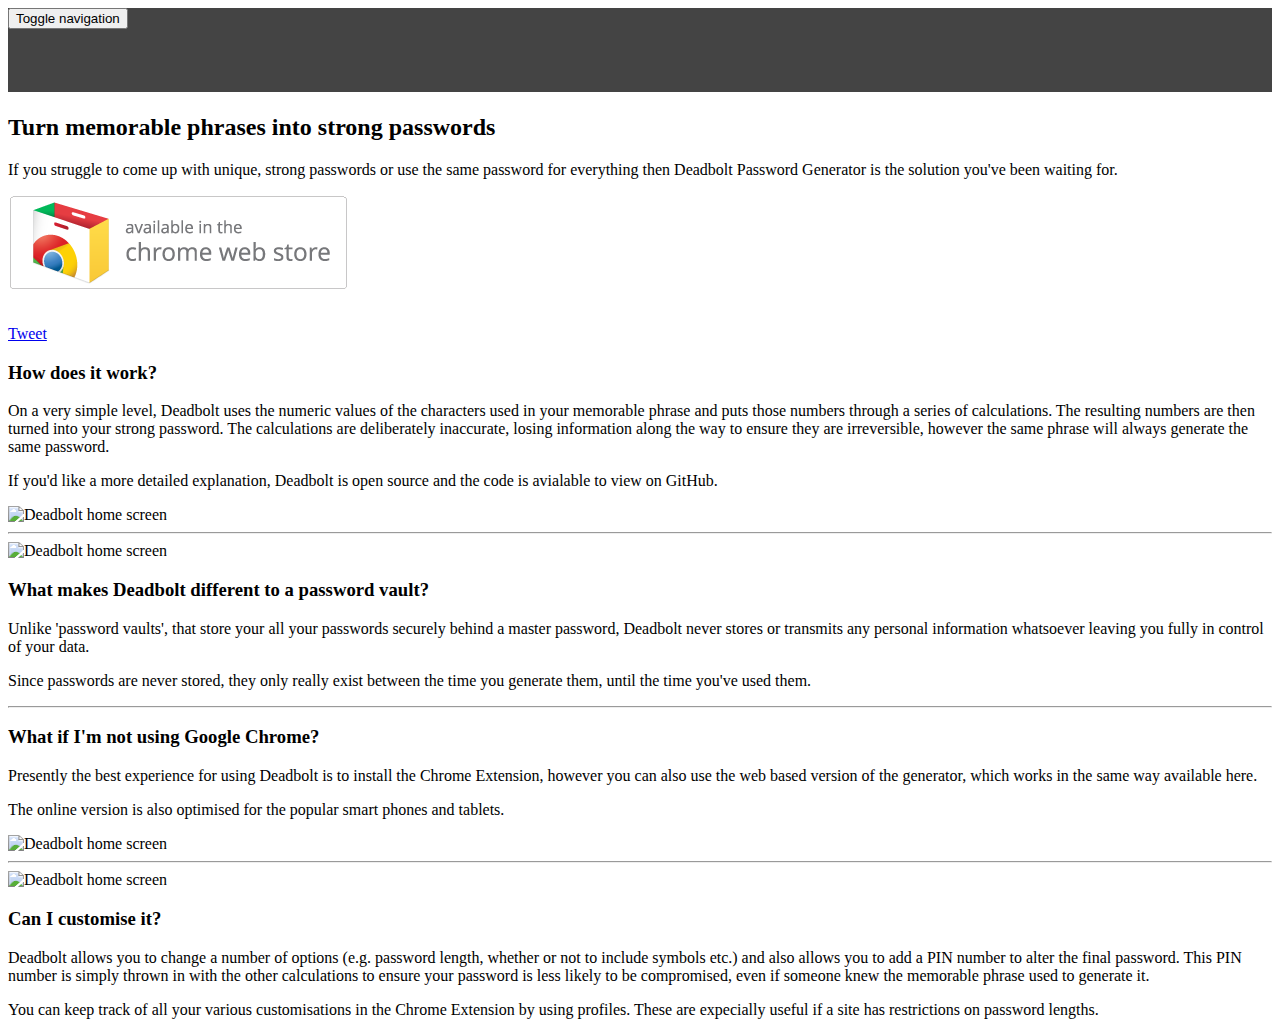
==== website/index.htm @ 903c3d5d "Basic Bootstrapping and wording" ====
﻿<!DOCTYPE html>
<html lang="en">
<head>
    <meta charset="utf-8">
    <meta http-equiv="X-UA-Compatible" content="IE=edge">
    <meta name="viewport" content="width=device-width, initial-scale=1">
    <meta name="description" content="">
    <meta name="author" content="">
    <link rel="shortcut icon" href="../../assets/ico/favicon.ico">

    <title>Jumbotron Template for Bootstrap</title>

    <!-- Bootstrap core CSS -->
    <link href="/css/bootstrap.min.css" rel="stylesheet">

    <!-- Custom styles for this template -->
    <link href="jumbotron.css" rel="stylesheet">

    <!-- HTML5 shim and Respond.js IE8 support of HTML5 elements and media queries -->
    <!--[if lt IE 9]>
      <script src="https://oss.maxcdn.com/libs/html5shiv/3.7.0/html5shiv.js"></script>
      <script src="https://oss.maxcdn.com/libs/respond.js/1.4.2/respond.min.js"></script>
    <![endif]-->

    <style>
        h1 {
            background: url('/images/deadbolt-logo.png');
            width: 198px;
            height: 42px;
        }
        h1 span { display: none; }
        h1 a { 
            display: block;
            height: 42px;
            width: 198px;
        }
        .navbar {
            background-color: #444;
            border-radius: 0;
            margin-bottom: 0;
        }
        #social-buttons{ margin-top:5px;}
        .jumbotron {
            background: url('/images/squared_metal.png');
        }
    </style>
</head>

<body>

    <div class="navbar navbar-inverse" role="navigation">
        <div class="container">
            <div class="navbar-header">
                <button type="button" class="navbar-toggle" data-toggle="collapse" data-target=".navbar-collapse">
                    <span class="sr-only">Toggle navigation</span>
                    <span class="icon-bar"></span>
                    <span class="icon-bar"></span>
                    <span class="icon-bar"></span>
                </button>
                <h1><a href="/"><span>Deadbolt Password Generator</span></a></h1>
            </div>
            <div class="navbar-collapse collapse">
                
            </div><!--/.navbar-collapse -->
        </div>
    </div>

    <div class="jumbotron">
        <div class="container">
            <h2>Turn memorable phrases into strong passwords</h2>
            <p>If you struggle to come up with unique, strong passwords or use the same password for everything then Deadbolt Password Generator is the solution you've been waiting for.</p>
            <div class="row">
                <div id="web-store" class="col-md-4">
                    <img src="images/available-in-the-chrome-web-store.png" class="img-responsive" />
                </div>
                <div id="social-buttons" class="col-md-8">
                    <iframe src="http://www.facebook.com/plugins/like.php?href=http%3A%2F%2Fwww.deadboltpasswordgenerator.com&amp;layout=button_count&amp;show_faces=false&amp;width=450&amp;action=like&amp;font=trebuchet+ms&amp;colorscheme=light&amp;height=21" scrolling="no" frameborder="0" style="border:none; overflow:hidden; width:225px; height:21px;" allowtransparency="true"></iframe>
                    <br />
                    <a href="https://twitter.com/share" class="twitter-share-button" data-url="http://www.deadboltpasswordgenerator.com" data-via="bittenbytailfly">Tweet</a>
                    <script>!function (d, s, id) { var js, fjs = d.getElementsByTagName(s)[0], p = /^http:/.test(d.location) ? 'http' : 'https'; if (!d.getElementById(id)) { js = d.createElement(s); js.id = id; js.src = p + '://platform.twitter.com/widgets.js'; fjs.parentNode.insertBefore(js, fjs); } }(document, 'script', 'twitter-wjs');</script>
                    <br />
                    <!-- Place this tag where you want the +1 button to render. -->
                    <div class="g-plusone" data-annotation="inline" data-width="300" data-href="http://www.deadboltpasswordgenerator.com"></div>

                    <!-- Place this tag after the last +1 button tag. -->
                    <script type="text/javascript">
                        window.___gcfg = { lang: 'en-GB' };

                        (function () {
                            var po = document.createElement('script'); po.type = 'text/javascript'; po.async = true;
                            po.src = 'https://apis.google.com/js/platform.js';
                            var s = document.getElementsByTagName('script')[0]; s.parentNode.insertBefore(po, s);
                        })();
                    </script>
                </div>
            </div>
        </div>
    </div>

    <div class="container">

        <div class="row">
            <div class="col-md-7">
                <h3>How does it work?</h3>
                <p>On a very simple level, Deadbolt uses the numeric values of the characters used in your memorable phrase and puts those numbers through a series of calculations. 
                  The resulting numbers are then turned into your strong password. The calculations are deliberately inaccurate, losing information along the way to ensure they are irreversible, however the same phrase will always generate the same password.</p>
                <p>If you'd like a more detailed explanation, Deadbolt is open source and the code is avialable to view on GitHub.</p>
            </div>
            <div class="col-md-5">
                <img class="img-responsive img-rounded" src="/images/screenshot-home.png" alt="Deadbolt home screen">
            </div>
        </div>

        <hr />

        <div class="row">
            <div class="col-md-5">
                <img class="img-responsive img-rounded" src="/images/screenshot-home.png" alt="Deadbolt home screen">
            </div>
            <div class="col-md-7">
                <h3>What makes Deadbolt different to a password vault?</h3>
                <p>
                    Unlike 'password vaults', that store your all your passwords securely behind a master password, Deadbolt never stores or transmits any personal information whatsoever leaving you fully in control of your data.
                </p>
                <p>Since passwords are never stored, they only really exist between the time you generate them, until the time you've used them.</p>
            </div>
        </div>

        <hr />

        <div class="row">
            <div class="col-md-7">
                <h3>What if I'm not using Google Chrome?</h3>
                <p>
                    Presently the best experience for using Deadbolt is to install the Chrome Extension, however you can also use the web based version of the generator, which works in the same way
                    available here.
                </p>
                <p>The online version is also optimised for the popular smart phones and tablets.</p>
            </div>
            <div class="col-md-5">
                <img class="img-responsive img-rounded" src="/images/screenshot-home.png" alt="Deadbolt home screen">
            </div>
        </div>

        <hr />

        <div class="row">
            <div class="col-md-5">
                <img class="img-responsive img-rounded" src="/images/screenshot-home.png" alt="Deadbolt home screen">
            </div>
            <div class="col-md-7">
                <h3>Can I customise it?</h3>
                <p>
                    Deadbolt allows you to change a number of options (e.g. password length, whether or not to include symbols etc.) and also allows you to add a PIN number to alter the final password. This
                    PIN number is simply thrown in with the other calculations to ensure your password is less likely to be compromised, even if someone knew the memorable phrase used to generate it.
                </p>
                <p>You can keep track of all your various customisations in the Chrome Extension by using profiles. These are expecially useful if a site has restrictions on password lengths.</p>
            </div>
        </div>

    </div>

</body>
</html>
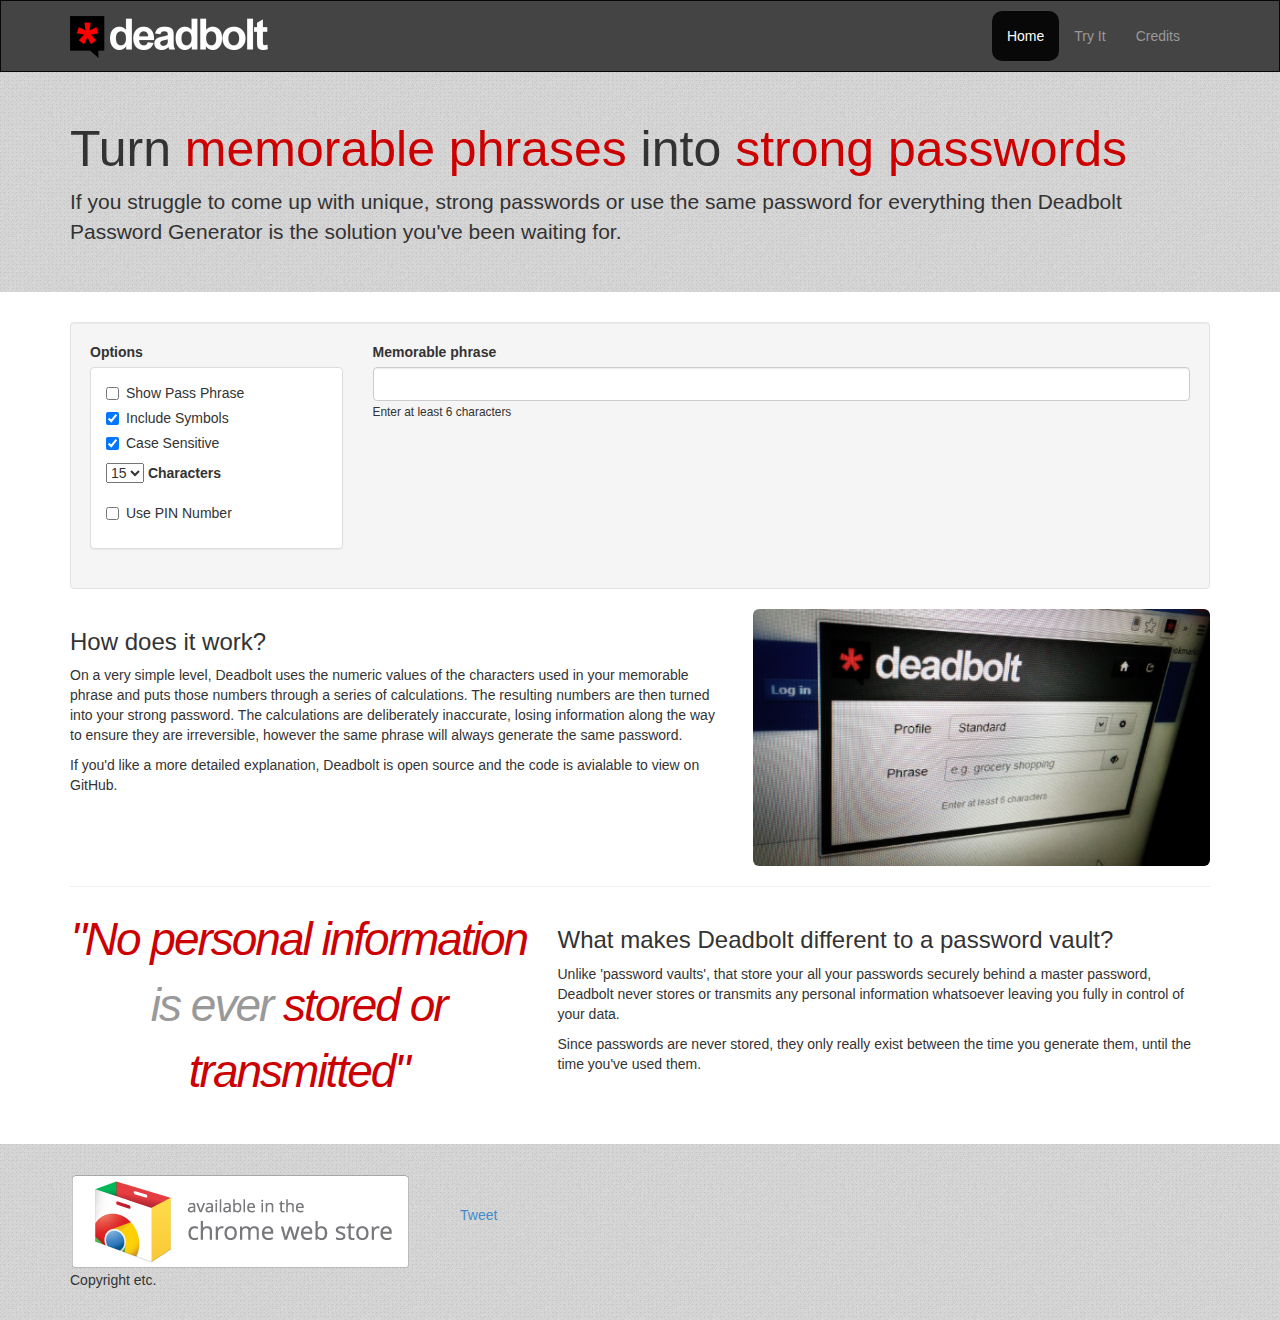
==== commit 81eebc30: "Minor tweaks to home page" ====
--- a/website/index.htm
+++ b/website/index.htm
@@ -11,10 +11,7 @@
     <title>Jumbotron Template for Bootstrap</title>
 
     <!-- Bootstrap core CSS -->
-    <link href="/css/bootstrap.min.css" rel="stylesheet">
-
-    <!-- Custom styles for this template -->
-    <link href="jumbotron.css" rel="stylesheet">
+    <link href="css/bootstrap.min.css" rel="stylesheet">
 
     <!-- HTML5 shim and Respond.js IE8 support of HTML5 elements and media queries -->
     <!--[if lt IE 9]>
@@ -24,9 +21,11 @@
 
     <style>
         h1 {
-            background: url('/images/deadbolt-logo.png');
+            background: url('images/deadbolt-logo.png');
             width: 198px;
             height: 42px;
+            margin: 0;
+            margin-top: 5px;
         }
         h1 span { display: none; }
         h1 a { 
@@ -34,14 +33,35 @@
             height: 42px;
             width: 198px;
         }
+        h2 { font-size: 50px; }
+        h2 strong { color: #c00;font-weight: normal; }
         .navbar {
             background-color: #444;
             border-radius: 0;
             margin-bottom: 0;
+            padding: 10px;
         }
         #social-buttons{ margin-top:5px;}
-        .jumbotron {
-            background: url('/images/squared_metal.png');
+        .jumbotron, .footer {
+            background: url('images/squared_metal.png');
+            padding: 30px 0;
+        }
+        .footer { margin-top: 30px;
+        }
+        .nav .active a {
+             border-radius: 10px;
+            
+        }
+        .quote {
+            font-style: italic;
+            font-size: 46px;
+            font-weight: lighter;
+            letter-spacing: -2px;
+            text-align: center;
+            color: #c00;
+        }
+        .checkbox {
+            margin-top: 0;
         }
     </style>
 </head>
@@ -59,16 +79,179 @@
                 </button>
                 <h1><a href="/"><span>Deadbolt Password Generator</span></a></h1>
             </div>
-            <div class="navbar-collapse collapse">
-                
+            <div class="navbar-collapse collapse pull-right">
+                <ul class="nav navbar-nav">
+                    <li class="active"><a href="#">Home</a></li>
+                    <li><a href="#about">Try It</a></li>
+                    <li><a href="#contact">Credits</a></li>
+                  </ul>
             </div><!--/.navbar-collapse -->
         </div>
     </div>
 
     <div class="jumbotron">
         <div class="container">
-            <h2>Turn memorable phrases into strong passwords</h2>
+            <h2>Turn <strong>memorable phrases</strong> into <strong>strong passwords</strong></h2>
             <p>If you struggle to come up with unique, strong passwords or use the same password for everything then Deadbolt Password Generator is the solution you've been waiting for.</p>
+            
+        </div>
+    </div>
+
+    <div class="container">
+
+
+        <div class="well">
+           
+        <div class="row">
+            
+
+            
+            <div class="col-md-3">
+                <label>Options</label>
+                <div class="panel panel-default">
+                    <div class="panel-body">
+
+                        
+                        <div class="checkbox">
+                            <label>
+                                <input type="checkbox" data-bind="checked: showPassPhrase"> Show Pass Phrase
+                            </label>
+                        </div>
+                        <div class="checkbox">
+                            <label>
+                                <input type="checkbox" data-bind="checked: includeSymbols"> Include Symbols
+                            </label>
+                        </div>
+
+                        <div class="checkbox">
+                            <label>
+                                <input type="checkbox" data-bind="checked: caseSensitive"> Case Sensitive
+                            </label>
+                        </div>
+                        <div class="form-group">
+                            <select data-bind="value: characters">
+                                <option>5</option>
+                                <option>6</option>
+                                <option>7</option>
+                                <option>8</option>
+                                <option>9</option>
+                                <option>10</option>
+                                <option>11</option>
+                                <option>12</option>
+                                <option>13</option>
+                                <option>14</option>
+                                <option>15</option>
+                            </select>
+                            <label>Characters</label>
+                        </div>
+
+
+                        <div class="checkbox">
+                            <label>
+                                <input type="checkbox" data-bind="checked: usePinNumber"> Use PIN Number
+                            </label>
+                        </div>
+                        <div data-bind="visible: usePinNumber">
+                            <div class="pinNumber">
+                                <select data-bind="value: pin1">
+                                    <option>0</option>
+                                    <option>1</option>
+                                    <option>2</option>
+                                    <option>3</option>
+                                    <option>4</option>
+                                    <option>5</option>
+                                    <option>6</option>
+                                    <option>7</option>
+                                    <option>8</option>
+                                    <option>9</option>
+                                </select>
+                                <select data-bind="value: pin2">
+                                    <option>0</option>
+                                    <option>1</option>
+                                    <option>2</option>
+                                    <option>3</option>
+                                    <option>4</option>
+                                    <option>5</option>
+                                    <option>6</option>
+                                    <option>7</option>
+                                    <option>8</option>
+                                    <option>9</option>
+                                </select>
+                                <select data-bind="value: pin3">
+                                    <option>0</option>
+                                    <option>1</option>
+                                    <option>2</option>
+                                    <option>3</option>
+                                    <option>4</option>
+                                    <option>5</option>
+                                    <option>6</option>
+                                    <option>7</option>
+                                    <option>8</option>
+                                    <option>9</option>
+                                </select>
+                                <select data-bind="value: pin4">
+                                    <option>0</option>
+                                    <option>1</option>
+                                    <option>2</option>
+                                    <option>3</option>
+                                    <option>4</option>
+                                    <option>5</option>
+                                    <option>6</option>
+                                    <option>7</option>
+                                    <option>8</option>
+                                    <option>9</option>
+                                </select>
+                            </div>
+                        </div>
+
+                    </div>
+                </div>
+            </div>
+
+            <div class="col-md-9">
+                <div class="form-group">
+                    <label for="memorablePhrase">Memorable phrase</label>
+                    <input type="text" class="form-control" id="memorablePhrase" data-bind="valueUpdate: 'afterkeydown', value: memorablePhrase" />
+                    <small class="muted" data-bind="html: remainingChars, visible: !minPhraseLengthMet()">Enter at least 6 characters</small>
+                </div>
+                <button type="button" class="btn btn-primary" data-bind="visible: minPhraseLengthMet, click: generatePassword">Generate Password</button>
+            </div>
+            </div>
+            </div>
+
+                <div class="row">
+                    <div class="col-md-7">
+                        <h3>How does it work?</h3>
+                        <p>
+                            On a very simple level, Deadbolt uses the numeric values of the characters used in your memorable phrase and puts those numbers through a series of calculations.
+                            The resulting numbers are then turned into your strong password. The calculations are deliberately inaccurate, losing information along the way to ensure they are irreversible, however the same phrase will always generate the same password.
+                        </p>
+                        <p>If you'd like a more detailed explanation, Deadbolt is open source and the code is avialable to view on GitHub.</p>
+                    </div>
+                    <div class="col-md-5">
+                        <img class="img-responsive img-rounded" src="images/screenshot-home.png" alt="Deadbolt home screen">
+                    </div>
+                </div>
+
+                <hr />
+
+                <div class="row">
+                    <div class="col-md-5">
+                        <p class="quote">"No personal information <span class="text-muted">is ever </span>stored or transmitted"</p>
+                    </div>
+                    <div class="col-md-7">
+                        <h3>What makes Deadbolt different to a password vault?</h3>
+                        <p>
+                            Unlike 'password vaults', that store your all your passwords securely behind a master password, Deadbolt never stores or transmits any personal information whatsoever leaving you fully in control of your data.
+                        </p>
+                        <p>Since passwords are never stored, they only really exist between the time you generate them, until the time you've used them.</p>
+                    </div>
+                </div>
+
+            </div>
+    
+    <div class="footer">
+        <div class="container">
             <div class="row">
                 <div id="web-store" class="col-md-4">
                     <img src="images/available-in-the-chrome-web-store.png" class="img-responsive" />
@@ -94,71 +277,76 @@
                     </script>
                 </div>
             </div>
+            <div class="row">
+                <div class="col-md-7">
+                    Copyright etc.
+                </div>
+                <div class="col-md-5">
+                    <!-- Place this tag where you want the widget to render. -->
+                    <div class="g-page pull-right" data-width="390" data-href="//plus.google.com/110515526630987178798" data-layout="landscape" data-rel="publisher"></div>
+
+                    <!-- Place this tag after the last widget tag. -->
+                    <script type="text/javascript">
+                        window.___gcfg = { lang: 'en-GB' };
+
+                        (function () {
+                            var po = document.createElement('script'); po.type = 'text/javascript'; po.async = true;
+                            po.src = 'https://apis.google.com/js/platform.js';
+                            var s = document.getElementsByTagName('script')[0]; s.parentNode.insertBefore(po, s);
+                        })();
+                    </script>
+                </div>
+            </div>
         </div>
     </div>
 
-    <div class="container">
-
-        <div class="row">
-            <div class="col-md-7">
-                <h3>How does it work?</h3>
-                <p>On a very simple level, Deadbolt uses the numeric values of the characters used in your memorable phrase and puts those numbers through a series of calculations. 
-                  The resulting numbers are then turned into your strong password. The calculations are deliberately inaccurate, losing information along the way to ensure they are irreversible, however the same phrase will always generate the same password.</p>
-                <p>If you'd like a more detailed explanation, Deadbolt is open source and the code is avialable to view on GitHub.</p>
-            </div>
-            <div class="col-md-5">
-                <img class="img-responsive img-rounded" src="/images/screenshot-home.png" alt="Deadbolt home screen">
-            </div>
-        </div>
-
-        <hr />
-
-        <div class="row">
-            <div class="col-md-5">
-                <img class="img-responsive img-rounded" src="/images/screenshot-home.png" alt="Deadbolt home screen">
-            </div>
-            <div class="col-md-7">
-                <h3>What makes Deadbolt different to a password vault?</h3>
-                <p>
-                    Unlike 'password vaults', that store your all your passwords securely behind a master password, Deadbolt never stores or transmits any personal information whatsoever leaving you fully in control of your data.
-                </p>
-                <p>Since passwords are never stored, they only really exist between the time you generate them, until the time you've used them.</p>
-            </div>
-        </div>
-
-        <hr />
-
-        <div class="row">
-            <div class="col-md-7">
-                <h3>What if I'm not using Google Chrome?</h3>
-                <p>
-                    Presently the best experience for using Deadbolt is to install the Chrome Extension, however you can also use the web based version of the generator, which works in the same way
-                    available here.
-                </p>
-                <p>The online version is also optimised for the popular smart phones and tablets.</p>
-            </div>
-            <div class="col-md-5">
-                <img class="img-responsive img-rounded" src="/images/screenshot-home.png" alt="Deadbolt home screen">
-            </div>
-        </div>
-
-        <hr />
-
-        <div class="row">
-            <div class="col-md-5">
-                <img class="img-responsive img-rounded" src="/images/screenshot-home.png" alt="Deadbolt home screen">
-            </div>
-            <div class="col-md-7">
-                <h3>Can I customise it?</h3>
-                <p>
-                    Deadbolt allows you to change a number of options (e.g. password length, whether or not to include symbols etc.) and also allows you to add a PIN number to alter the final password. This
-                    PIN number is simply thrown in with the other calculations to ensure your password is less likely to be compromised, even if someone knew the memorable phrase used to generate it.
-                </p>
-                <p>You can keep track of all your various customisations in the Chrome Extension by using profiles. These are expecially useful if a site has restrictions on password lengths.</p>
-            </div>
-        </div>
-
-    </div>
+    <script src="js/knockout-3.0.0.js"></script>
+    <script src="js/deadbolt.js"></script>
+
+    <script>
+        
+        function deadboltPasswordGenerator() {
+            var self = this;
+            self.minimumPhraseLength = 6;
+            self.showPassPhrase = ko.observable(false);
+            self.includeSymbols = ko.observable(true);
+            self.caseSensitive = ko.observable(true);
+            self.characters = ko.observable(15);
+            self.usePinNumber = ko.observable(false);
+            self.pin1 = ko.observable(0);
+            self.pin2 = ko.observable(0);
+            self.pin3 = ko.observable(0);
+            self.pin4 = ko.observable(0);
+            self.memorablePhrase = ko.observable('');
+
+            self.generatePassword = function () {
+                alert(encodePassword(self.memorablePhrase(), self.pinNumber(), self.includeSymbols(), self.caseSensitive(), self.characters()));
+            };
+
+            self.minPhraseLengthMet = ko.computed(function () {
+                return self.memorablePhrase().length >= 6;
+            });
+
+            self.pinNumber = ko.computed(function () {
+                return '' + self.pin1() + self.pin2() + self.pin3() + self.pin4();
+            });
+
+            self.remainingChars = ko.computed(function () {
+                switch (self.memorablePhrase().length) {
+                    case 0:
+                        return 'Enter at least ' + self.minimumPhraseLength + ' characters';
+                    case self.minimumPhraseLength - 1:
+                        return 'Enter at least 1 more character';
+                    default:
+                        return 'Enter at least ' + (self.minimumPhraseLength - self.memorablePhrase().length) + ' more characters';
+                }
+            });
+        }
+
+        var viewModel = new deadboltPasswordGenerator();
+        ko.applyBindings(viewModel);
+
+    </script>
 
 </body>
 </html>
